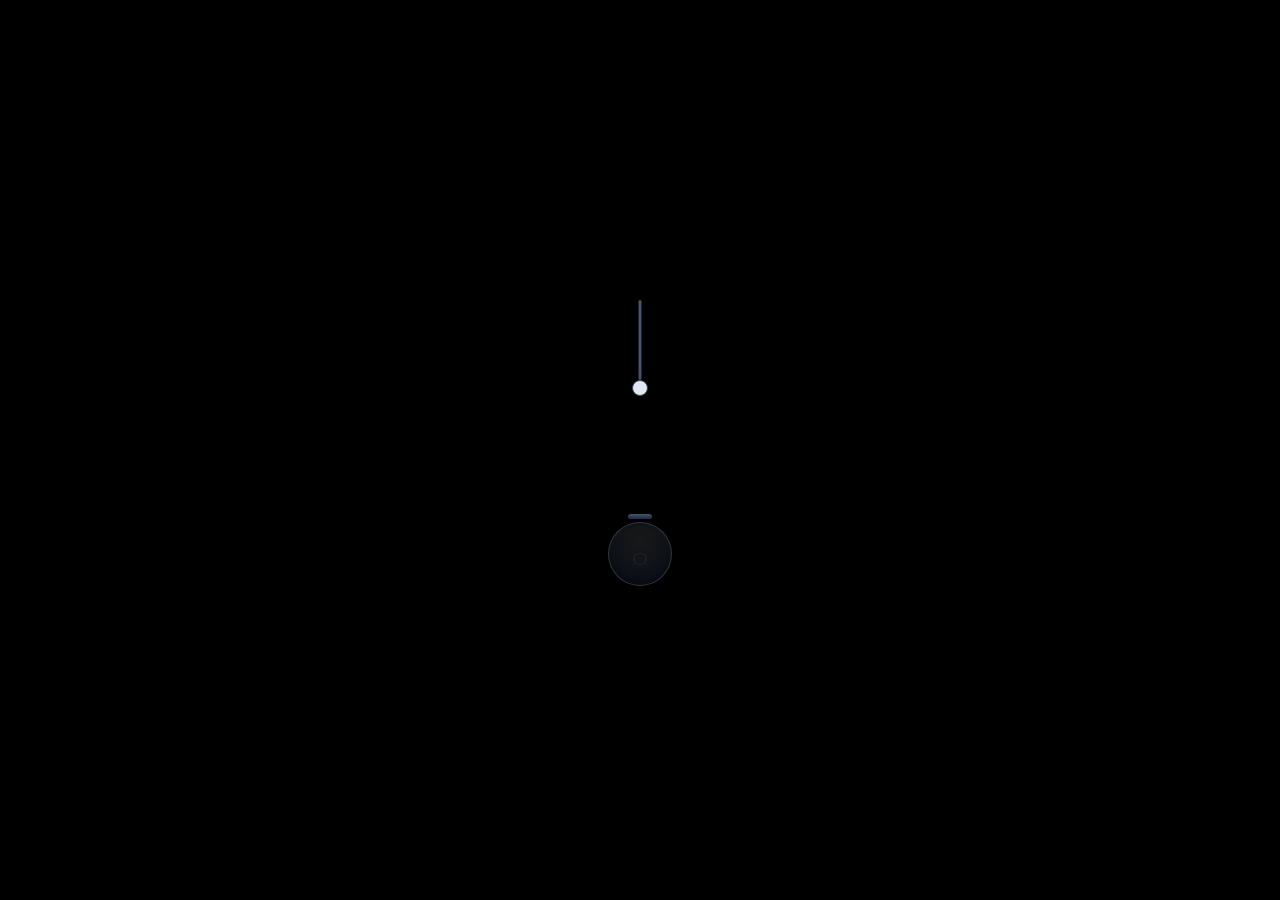
==== button-modes/index.html @ 4844fa98 "feat: add button-modes pull-chain dark/light toggle" ====
<!DOCTYPE html>
<html lang="es">
<head>
  <meta charset="UTF-8" />
  <meta name="viewport" content="width=device-width, initial-scale=1.0, maximum-scale=1.0, user-scalable=no" />
  <title>Button Modes</title>
  <link rel="stylesheet" href="style.css" />
</head>
<body>
  <main class="container">
    <div class="pull-switch">
      <div class="chain">
        <div class="chain-link" id="chainLink"></div>
        <div class="chain-ball" id="chainBall"></div>
      </div>
      <div class="bulb-holder">
        <div class="cap"></div>
        <div class="bulb">
          <div class="glass"></div>
          <div class="filament"></div>
          <div class="glow"></div>
        </div>
      </div>
    </div>
  </main>
  <script src="script.js"></script>
</body>
</html>
---- button-modes/style.css ----
* {
  margin: 0;
  padding: 0;
  box-sizing: border-box;
  -webkit-font-smoothing: antialiased;
  -moz-osx-font-smoothing: grayscale;
  -webkit-user-select: none;
  user-select: none;
  -webkit-touch-callout: none;
  touch-action: none;
}

:root {
  --bg: #000000;
  --chain: #475569;
  --ball: #e2e8f0;
  --ball-border: #334155;
  --cap: linear-gradient(180deg, #475569 0%, #1e293b 100%);
  --glass: radial-gradient(circle at 50% 24%, rgba(226, 232, 240, 0.1) 0%, rgba(15, 23, 42, 0.58) 100%);
}

body.light {
  --bg: #ffffff;
  --chain: #92400e;
  --ball: #f59e0b;
  --ball-border: #b45309;
  --cap: linear-gradient(180deg, #fbbf24 0%, #d97706 100%);
  --glass: radial-gradient(circle at 50% 20%, #fffef7 0%, #fef08a 94%);
}

html, body {
  width: 100%;
  height: 100dvh;
  overflow: hidden;
  position: fixed;
  inset: 0;
}

body {
  background: var(--bg);
  transition: background 650ms ease;
}

.container {
  width: 100%;
  height: 100%;
  display: flex;
  align-items: center;
  justify-content: center;
}

.pull-switch {
  position: relative;
  width: 80px;
  height: 300px;
}

.chain {
  position: absolute;
  top: 0;
  left: 50%;
  transform: translateX(-50%);
  width: 18px;
  height: 160px;
  z-index: 1;
}

.chain-link {
  position: absolute;
  left: 50%;
  top: 0;
  transform: translateX(-50%);
  width: 3px;
  height: 80px;
  background: var(--chain);
  border-radius: 2px;
  will-change: height;
  transition: background 400ms ease;
}

.chain-ball {
  position: absolute;
  left: 50%;
  top: 80px;
  transform: translateX(-50%);
  width: 16px;
  height: 16px;
  border-radius: 50%;
  background: var(--ball);
  border: 1.5px solid var(--ball-border);
  cursor: grab;
  will-change: top;
  transition: background 400ms ease, border-color 400ms ease;
  filter: drop-shadow(0 4px 8px rgba(0, 0, 0, 0.5));
}

.chain-ball:active {
  cursor: grabbing;
  transform: translateX(-50%) scale(0.9);
}

.bulb-holder {
  position: absolute;
  bottom: 10px;
  left: 50%;
  transform: translateX(-50%);
  display: flex;
  flex-direction: column;
  align-items: center;
  z-index: 2;
}

.cap {
  width: 24px;
  height: 5px;
  border-radius: 3px 3px 2px 2px;
  background: var(--cap);
  margin-bottom: -1px;
}

.bulb {
  width: 72px;
  height: 72px;
  position: relative;
  display: flex;
  align-items: center;
  justify-content: center;
}

.glass {
  position: absolute;
  width: 64px;
  height: 64px;
  border-radius: 50%;
  background: var(--glass);
  border: 1px solid rgba(148, 163, 184, 0.25);
  transition: all 650ms ease;
  box-shadow: inset 0 -6px 14px -8px rgba(0, 0, 0, 0.9);
}

body.light .glass {
  border: 1px solid rgba(250, 204, 21, 0.85);
  box-shadow: 0 0 32px -8px rgba(250, 204, 21, 0.44);
}

.filament {
  position: absolute;
  width: 24px;
  height: 12px;
  top: 48%;
  border-radius: 50%;
  background: radial-gradient(circle, transparent 40%, rgba(148, 163, 184, 0.36) 41%, transparent 56%);
  opacity: 0.28;
  transition: opacity 600ms ease;
}

body.light .filament {
  opacity: 0.95;
  background: radial-gradient(circle, transparent 38%, rgba(234, 179, 8, 0.95) 39%, transparent 58%);
}

.glow {
  position: absolute;
  width: 110px;
  height: 110px;
  border-radius: 50%;
  background: radial-gradient(circle, rgba(250, 204, 21, 0.16) 0%, rgba(250, 204, 21, 0.07) 35%, transparent 70%);
  filter: blur(12px);
  opacity: 0;
  transition: opacity 750ms ease;
  pointer-events: none;
}

body.light .glow {
  opacity: 1;
}
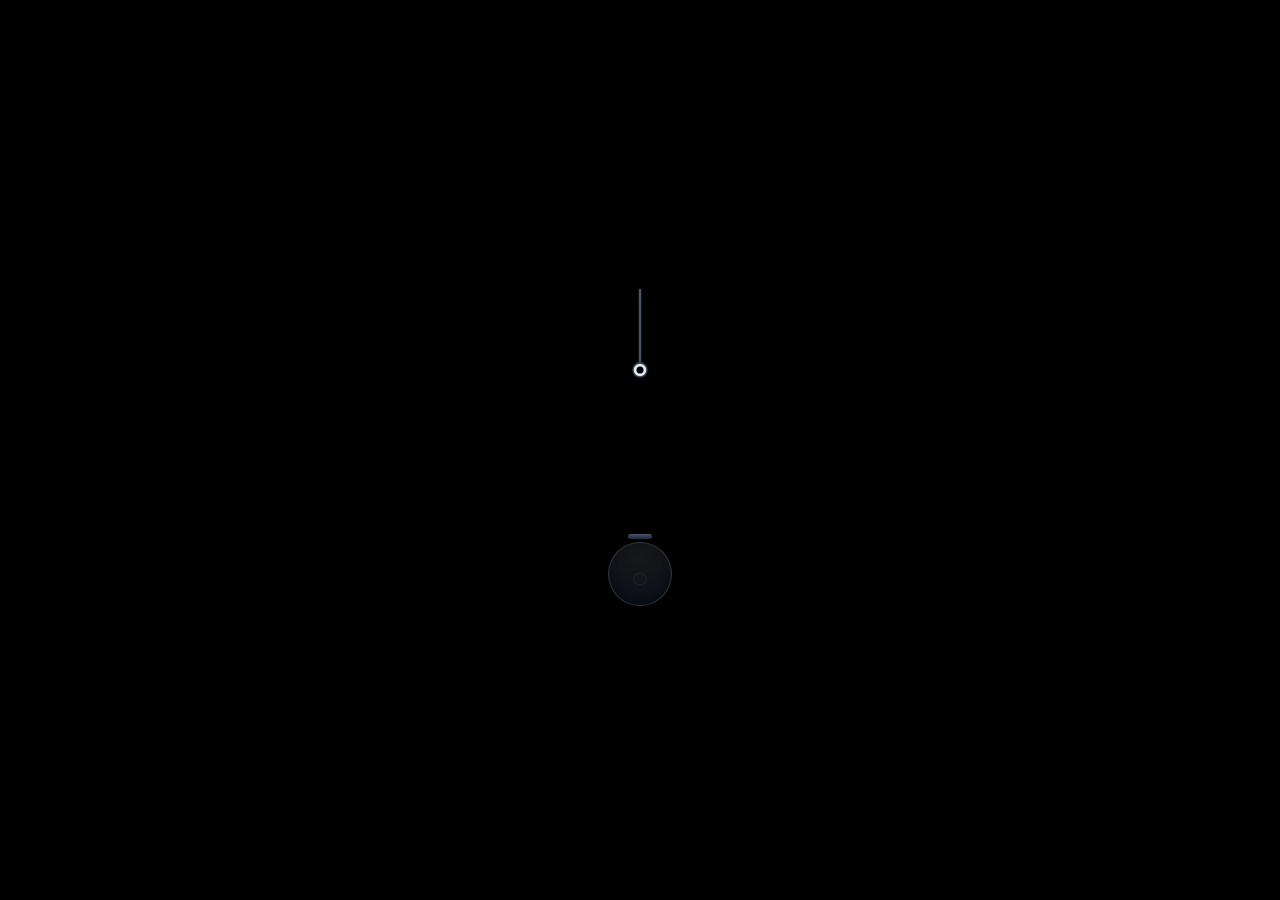
==== commit 669e08f0: "feat: add realistic sag to pull-chain on drag" ====
--- a/button-modes/index.html
+++ b/button-modes/index.html
@@ -9,10 +9,11 @@
 <body>
   <main class="container">
     <div class="pull-switch">
-      <div class="chain">
-        <div class="chain-link" id="chainLink"></div>
-        <div class="chain-ball" id="chainBall"></div>
-      </div>
+      <svg class="chain" id="chain" viewBox="0 0 20 200" preserveAspectRatio="none" xmlns="http://www.w3.org/2000/svg">
+        <path id="chainPath" class="chain-path" d="M 10 0 Q 10 20 10 80" stroke-width="2.5" stroke-linecap="round" fill="none" />
+        <circle id="chainBall" class="chain-ball" cx="10" cy="80" r="7" />
+        <circle class="chain-ball-core" cx="10" cy="80" r="3.5" />
+      </svg>
       <div class="bulb-holder">
         <div class="cap"></div>
         <div class="bulb">
--- a/button-modes/style.css
+++ b/button-modes/style.css
@@ -52,7 +52,7 @@
 .pull-switch {
   position: relative;
   width: 80px;
-  height: 300px;
+  height: 320px;
 }
 
 .chain {
@@ -60,48 +60,44 @@
   top: 0;
   left: 50%;
   transform: translateX(-50%);
-  width: 18px;
-  height: 160px;
+  width: 20px;
+  height: 200px;
   z-index: 1;
+  overflow: visible;
 }
 
-.chain-link {
-  position: absolute;
-  left: 50%;
-  top: 0;
-  transform: translateX(-50%);
-  width: 3px;
-  height: 80px;
-  background: var(--chain);
-  border-radius: 2px;
-  will-change: height;
-  transition: background 400ms ease;
+.chain-path {
+  fill: none;
+  stroke: var(--chain);
+  stroke-width: 2.5;
+  stroke-linecap: round;
+  vector-effect: non-scaling-stroke;
+  transition: stroke 400ms ease;
+  will-change: d;
 }
 
 .chain-ball {
-  position: absolute;
-  left: 50%;
-  top: 80px;
-  transform: translateX(-50%);
-  width: 16px;
-  height: 16px;
-  border-radius: 50%;
-  background: var(--ball);
-  border: 1.5px solid var(--ball-border);
+  fill: var(--ball);
+  stroke: var(--ball-border);
+  stroke-width: 1.5;
   cursor: grab;
-  will-change: top;
-  transition: background 400ms ease, border-color 400ms ease;
-  filter: drop-shadow(0 4px 8px rgba(0, 0, 0, 0.5));
+  will-change: cy;
+  transition: fill 400ms ease, stroke 400ms ease;
+  filter: drop-shadow(0 4px 8px rgba(0, 0, 0, 0.45));
 }
 
 .chain-ball:active {
   cursor: grabbing;
-  transform: translateX(-50%) scale(0.9);
+}
+
+.chain-ball-core {
+  fill: radial-gradient(circle at 35% 25%, #fff 0%, rgba(255, 255, 255, 0.5) 100%);
+  pointer-events: none;
 }
 
 .bulb-holder {
   position: absolute;
-  bottom: 10px;
+  bottom: 0;
   left: 50%;
   transform: translateX(-50%);
   display: flex;
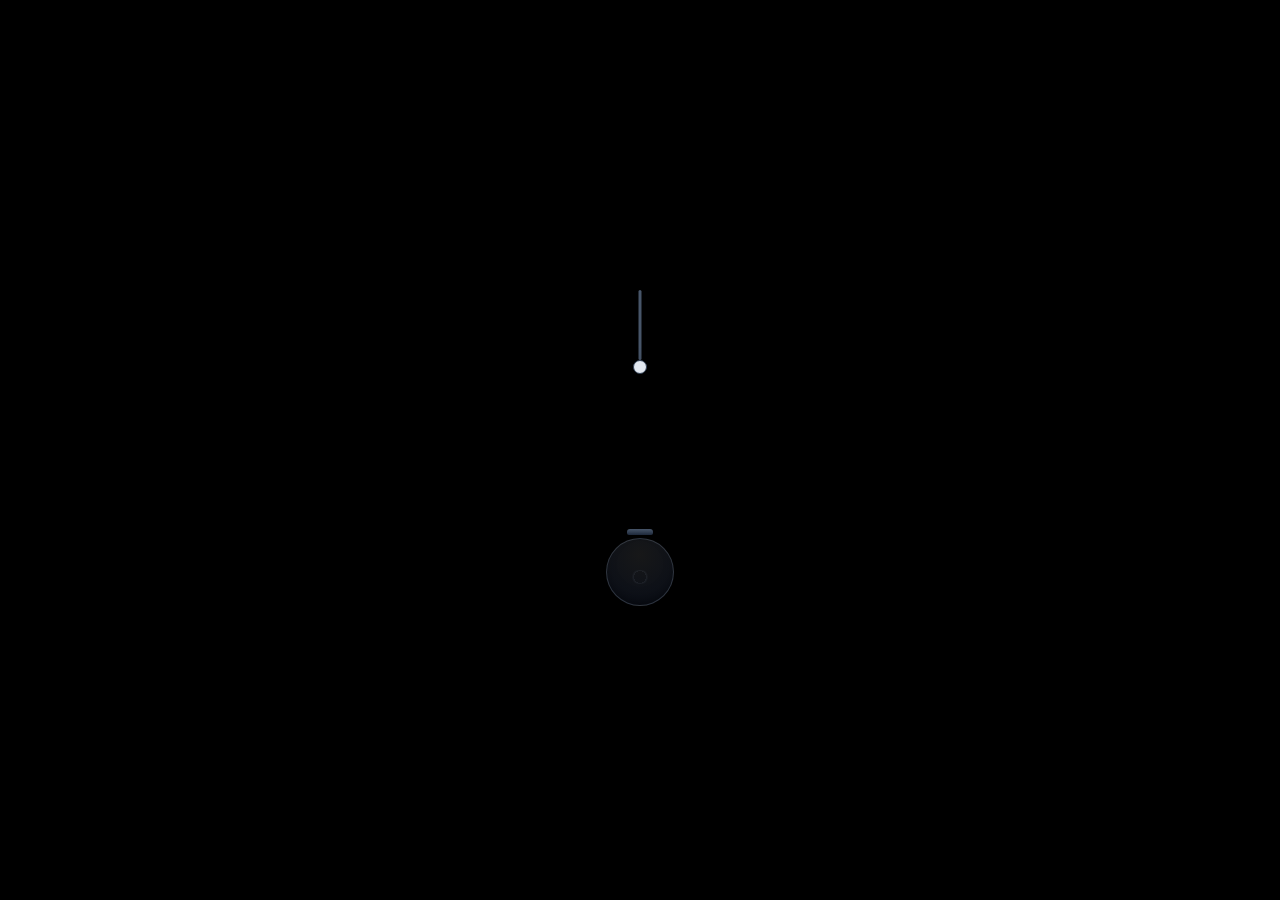
==== commit c296a668: "fix: restore simple straight cord with realistic pull feel" ====
--- a/button-modes/index.html
+++ b/button-modes/index.html
@@ -9,11 +9,10 @@
 <body>
   <main class="container">
     <div class="pull-switch">
-      <svg class="chain" id="chain" viewBox="0 0 20 200" preserveAspectRatio="none" xmlns="http://www.w3.org/2000/svg">
-        <path id="chainPath" class="chain-path" d="M 10 0 Q 10 20 10 80" stroke-width="2.5" stroke-linecap="round" fill="none" />
-        <circle id="chainBall" class="chain-ball" cx="10" cy="80" r="7" />
-        <circle class="chain-ball-core" cx="10" cy="80" r="3.5" />
-      </svg>
+      <div class="cord" id="cord">
+        <div class="cord-strand" id="cordStrand"></div>
+        <div class="cord-knot" id="cordKnot"></div>
+      </div>
       <div class="bulb-holder">
         <div class="cap"></div>
         <div class="bulb">
--- a/button-modes/style.css
+++ b/button-modes/style.css
@@ -12,18 +12,18 @@
 
 :root {
   --bg: #000000;
-  --chain: #475569;
-  --ball: #e2e8f0;
-  --ball-border: #334155;
+  --cord: #475569;
+  --knot: #e2e8f0;
+  --knot-border: #334155;
   --cap: linear-gradient(180deg, #475569 0%, #1e293b 100%);
   --glass: radial-gradient(circle at 50% 24%, rgba(226, 232, 240, 0.1) 0%, rgba(15, 23, 42, 0.58) 100%);
 }
 
 body.light {
   --bg: #ffffff;
-  --chain: #92400e;
-  --ball: #f59e0b;
-  --ball-border: #b45309;
+  --cord: #92400e;
+  --knot: #f59e0b;
+  --knot-border: #b45309;
   --cap: linear-gradient(180deg, #fbbf24 0%, #d97706 100%);
   --glass: radial-gradient(circle at 50% 20%, #fffef7 0%, #fef08a 94%);
 }
@@ -51,48 +51,53 @@
 
 .pull-switch {
   position: relative;
-  width: 80px;
+  width: 90px;
   height: 320px;
 }
 
-.chain {
+.cord {
   position: absolute;
   top: 0;
   left: 50%;
   transform: translateX(-50%);
-  width: 20px;
-  height: 200px;
+  width: 16px;
+  height: 120px;
   z-index: 1;
-  overflow: visible;
 }
 
-.chain-path {
-  fill: none;
-  stroke: var(--chain);
-  stroke-width: 2.5;
-  stroke-linecap: round;
-  vector-effect: non-scaling-stroke;
-  transition: stroke 400ms ease;
-  will-change: d;
+.cord-strand {
+  position: absolute;
+  left: 50%;
+  transform: translateX(-50%);
+  top: 0;
+  width: 3px;
+  height: 70px;
+  background: var(--cord);
+  border-radius: 3px;
+  will-change: height;
+  transition: background 400ms ease;
+  transform-origin: top center;
 }
 
-.chain-ball {
-  fill: var(--ball);
-  stroke: var(--ball-border);
-  stroke-width: 1.5;
+.cord-knot {
+  position: absolute;
+  left: 50%;
+  transform: translateX(-50%);
+  top: 70px;
+  width: 14px;
+  height: 14px;
+  border-radius: 50%;
+  background: var(--knot);
+  border: 1.4px solid var(--knot-border);
   cursor: grab;
-  will-change: cy;
-  transition: fill 400ms ease, stroke 400ms ease;
-  filter: drop-shadow(0 4px 8px rgba(0, 0, 0, 0.45));
+  will-change: top, transform;
+  transition: background 400ms ease, border-color 400ms ease;
+  filter: drop-shadow(0 4px 8px rgba(0, 0, 0, 0.48));
 }
 
-.chain-ball:active {
+.cord-knot:active {
   cursor: grabbing;
-}
-
-.chain-ball-core {
-  fill: radial-gradient(circle at 35% 25%, #fff 0%, rgba(255, 255, 255, 0.5) 100%);
-  pointer-events: none;
+  transform: translateX(-50%) scale(0.92);
 }
 
 .bulb-holder {
@@ -107,16 +112,16 @@
 }
 
 .cap {
-  width: 24px;
-  height: 5px;
+  width: 26px;
+  height: 6px;
   border-radius: 3px 3px 2px 2px;
   background: var(--cap);
   margin-bottom: -1px;
 }
 
 .bulb {
-  width: 72px;
-  height: 72px;
+  width: 76px;
+  height: 76px;
   position: relative;
   display: flex;
   align-items: center;
@@ -125,27 +130,27 @@
 
 .glass {
   position: absolute;
-  width: 64px;
-  height: 64px;
+  width: 68px;
+  height: 68px;
   border-radius: 50%;
   background: var(--glass);
   border: 1px solid rgba(148, 163, 184, 0.25);
   transition: all 650ms ease;
-  box-shadow: inset 0 -6px 14px -8px rgba(0, 0, 0, 0.9);
+  box-shadow: inset 0 -8px 16px -10px rgba(0, 0, 0, 0.9);
 }
 
 body.light .glass {
   border: 1px solid rgba(250, 204, 21, 0.85);
-  box-shadow: 0 0 32px -8px rgba(250, 204, 21, 0.44);
+  box-shadow: 0 0 36px -8px rgba(250, 204, 21, 0.45);
 }
 
 .filament {
   position: absolute;
-  width: 24px;
-  height: 12px;
+  width: 26px;
+  height: 14px;
   top: 48%;
   border-radius: 50%;
-  background: radial-gradient(circle, transparent 40%, rgba(148, 163, 184, 0.36) 41%, transparent 56%);
+  background: radial-gradient(circle, transparent 40%, rgba(148, 163, 184, 0.38) 41%, transparent 56%);
   opacity: 0.28;
   transition: opacity 600ms ease;
 }
@@ -157,11 +162,11 @@
 
 .glow {
   position: absolute;
-  width: 110px;
-  height: 110px;
+  width: 120px;
+  height: 120px;
   border-radius: 50%;
-  background: radial-gradient(circle, rgba(250, 204, 21, 0.16) 0%, rgba(250, 204, 21, 0.07) 35%, transparent 70%);
-  filter: blur(12px);
+  background: radial-gradient(circle, rgba(250, 204, 21, 0.18) 0%, rgba(250, 204, 21, 0.07) 35%, transparent 70%);
+  filter: blur(14px);
   opacity: 0;
   transition: opacity 750ms ease;
   pointer-events: none;
